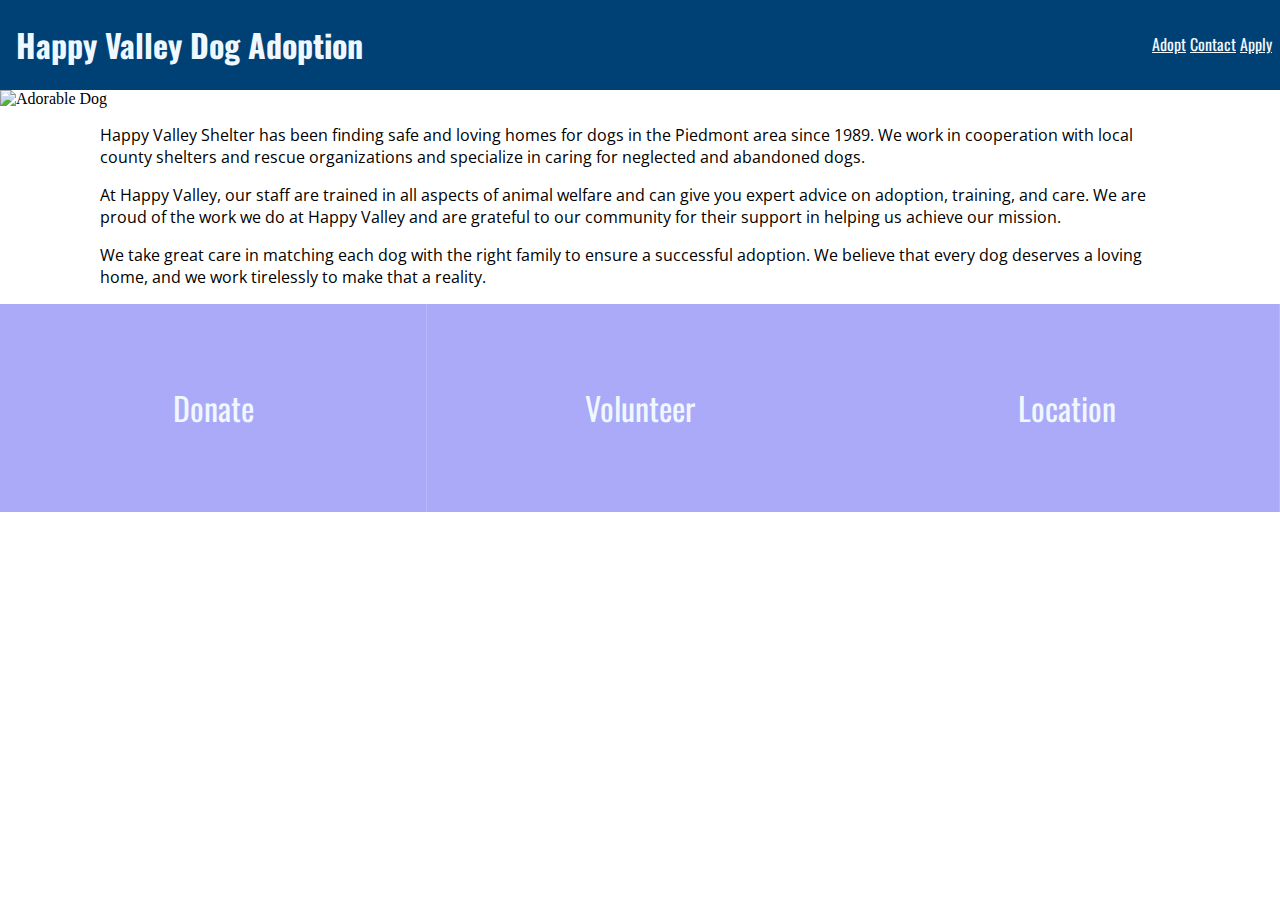
==== index.html @ e0281f9a "project update" ====
<html lang="en">
<head>
    <meta charset="UTF-8">
    <meta name="viewport" content="width=device-width, initial-scale=1.0">
    <title>Happy Valley Dog Adoption</title>
    <link rel="stylesheet" href="style.css">
    
</head>
<body>
    <header class="head">
        <div class="title"><h1>Happy Valley Dog Adoption</h1></div>
        <nav class="nav"> 
        <a href="adopt.html" class="nav-link link-with-hover">Adopt</a>
        <a href="contact.html"  class="nav-link">Contact</a>
        <a href="#"  class="nav-link">Apply</a>
    </nav>
    </header>
    <img src="images/dog-hero.jpg" alt="Adorable Dog">
    <div class="body-container">
    <p class="home-text">

        Happy Valley Shelter has been finding safe and loving homes 
        for dogs in the Piedmont area since 1989. 
        We work in cooperation with local county shelters and rescue 
        organizations and specialize in caring for neglected and 
        abandoned dogs.</p>

        <p class="home-text">
            At Happy Valley, our staff are trained in all aspects of 
            animal welfare and can give you expert advice on adoption, 
            training, and care. We are proud of the work we do at 
            Happy Valley and are grateful to our community for their 
            support in helping us achieve our mission.</p>
    
        <p class="home-text">
            We take great care in matching each dog with the right 
            family to ensure a successful adoption. We believe that 
            every dog deserves a loving home, and we work tirelessly 
            to make that a reality.</p>
    </p>
</div>
<footer>
   <div class="text donate">
       <a href="donate.html" title="giving hands">Donate</a>
    </div>
        <div class="text volunteer">
        <a href="volunteer.html" title="helping">Volunteer</a>
    </div>
    <div class="text location">
        <a href="locaton.html" title="map">Location</a>
    </div>
    </footer>
    </body>
</html>
---- style.css ----
@import url('https://fonts.googleapis.com/css2?family=Open+Sans&family=Oswald:wght@400;600&display=swap');

.head {
    background-color: #004175; 
    width: device-width;
    display: flex;
    flex-wrap: wrap;
    justify-content: space-between;

}

body {
    margin: 0;
}

.title {
    
   padding-left: 1rem;
   color:aliceblue; 
   font-family: "Oswald"; 
 
}

.nav { 
    padding-top: 2rem; 
    padding-right: .5rem;
    font-family: "Oswald";
}

.nav-link {
    color:aliceblue;
    
}

.home-text {
    padding-left: 100px;
    padding-right: 100px; 
    font-family: "Open Sans";
}

footer {
display: flex;
height: 13rem;
}

.donate {
    background: linear-gradient(rgba(85, 85, 240, 0.5),
    rgba(85, 85, 240, 0.5)), 
    url(images/donate.jpg)
    
}

.volunteer {
    background: linear-gradient(rgba(85, 85, 240, 0.5),
    rgba(85, 85, 240, 0.5)), 
    url(images/volunteer.jpg)
}

.location {
    background: linear-gradient(rgba(85, 85, 240, 0.5),
    rgba(85, 85, 240, 0.5)), 
    url(images/location.png)
}

.text {
    display: flex;
    align-items: center;
    justify-content: center;
    color: aliceblue;
    width: 33.4%;
    background-size: cover;
    background-position: center;
    font-size: 2rem;
    font-family: "Oswald";
}

footer a {
    text-decoration: none;
    color: aliceblue;
    position: relative;
    
}
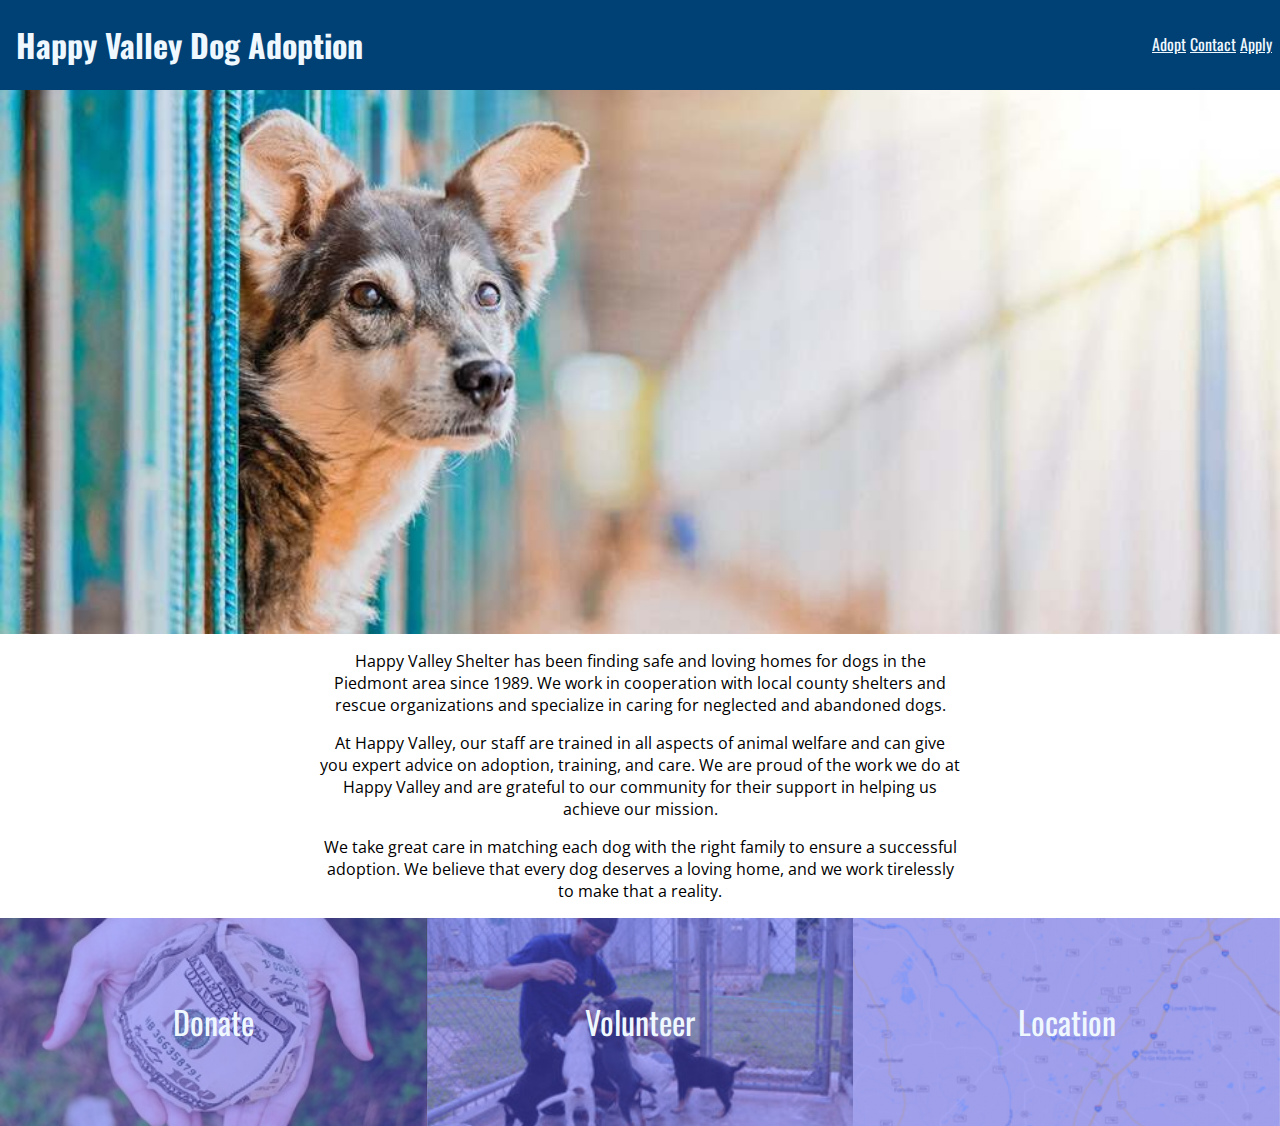
==== commit 98654234: "Merge a1a2fea3ae4e101dd866a6719c26e6d3889a941e into f491e1bca046a3d3bd176410ae090225aafa6885" ====
--- a/index.html
+++ b/index.html
@@ -15,7 +15,7 @@
         <a href="#"  class="nav-link">Apply</a>
     </nav>
     </header>
-    <img src="images/dog-hero.jpg" alt="Adorable Dog">
+    <img src="images/dog-hero.jpg" alt="Adorable Dog" class="dog-hero">
     <div class="body-container">
     <p class="home-text">
 
--- a/style.css
+++ b/style.css
@@ -32,10 +32,19 @@
     
 }
 
+.dog-hero {
+    width: 100%;
+}
+
 .home-text {
-    padding-left: 100px;
-    padding-right: 100px; 
+    width: 50%;
+    margin-left: 25%;
+    margin-right: 25%; 
     font-family: "Open Sans";
+    /* display: flex;
+    justify-content: center; */
+    position: relative;
+    text-align: center;
 }
 
 footer {
@@ -78,5 +87,24 @@
     text-decoration: none;
     color: aliceblue;
     position: relative;
-    
-}+
+}
+
+.dogs{
+    border: solid 1px gray;
+   width: fit-content;
+}
+
+.dog-pic {
+    margin: .5rem;
+}
+
+.dog-name {
+    margin-top: 0;
+    margin-left: .5rem;
+}
+
+.traits {
+
+}
+
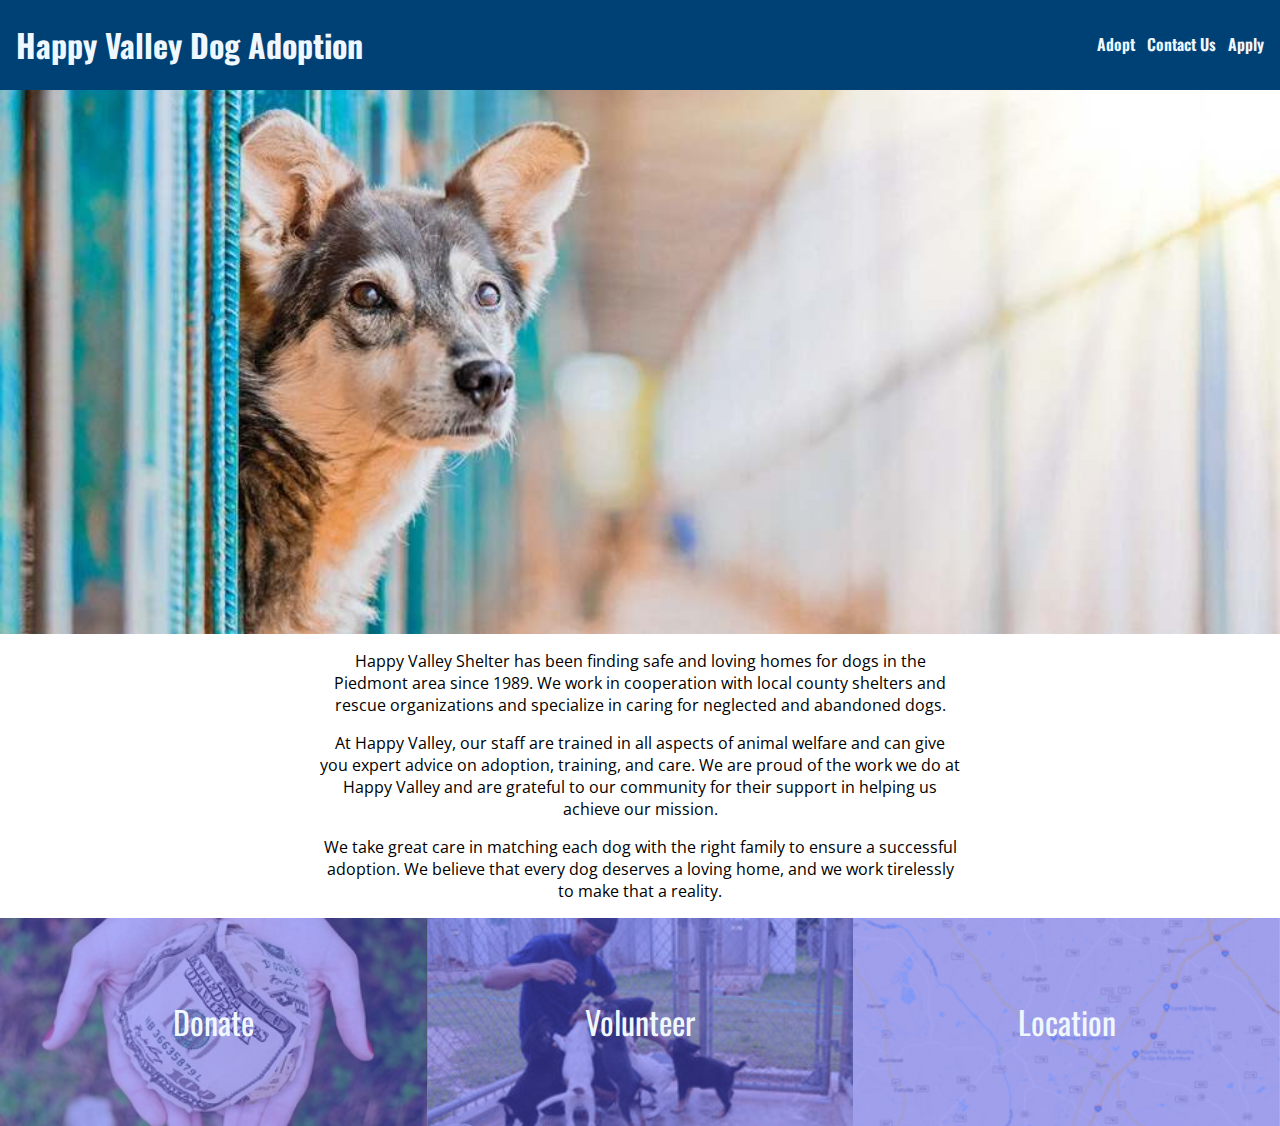
==== commit 301a1b86: "final update" ====
--- a/index.html
+++ b/index.html
@@ -11,8 +11,8 @@
         <div class="title"><h1>Happy Valley Dog Adoption</h1></div>
         <nav class="nav"> 
         <a href="adopt.html" class="nav-link link-with-hover">Adopt</a>
-        <a href="contact.html"  class="nav-link">Contact</a>
-        <a href="#"  class="nav-link">Apply</a>
+        <a href="contact.html"  class="nav-link">Contact Us</a>
+        <a href="apply.html"  class="nav-link">Apply</a>
     </nav>
     </header>
     <img src="images/dog-hero.jpg" alt="Adorable Dog" class="dog-hero">
--- a/style.css
+++ b/style.css
@@ -1,3 +1,4 @@
+
 @import url('https://fonts.googleapis.com/css2?family=Open+Sans&family=Oswald:wght@400;600&display=swap');
 
 .head {
@@ -6,7 +7,7 @@
     display: flex;
     flex-wrap: wrap;
     justify-content: space-between;
-
+    font-family: "Oswald";
 }
 
 body {
@@ -17,19 +18,22 @@
     
    padding-left: 1rem;
    color:aliceblue; 
-   font-family: "Oswald"; 
+   font-family: "Oswald";
+    
  
 }
 
 .nav { 
     padding-top: 2rem; 
-    padding-right: .5rem;
+    padding-right: 1rem;
     font-family: "Oswald";
+    font-weight: 600;
 }
 
 .nav-link {
     color:aliceblue;
-    
+    padding-left: .5rem;
+    text-decoration: none;
 }
 
 .dog-hero {
@@ -48,8 +52,8 @@
 }
 
 footer {
-display: flex;
-height: 13rem;
+    display: flex;
+    height: 13rem;
 }
 
 .donate {
@@ -89,10 +93,30 @@
     position: relative;
 
 }
+#adopt-body {
+margin-left: 3rem;
+margin-right 3rem;
 
+}
+
+#the-dogs {
+    width:devide-width;
+    margin-right: none;
+    margin-left: none;
+    padding-left: 0;
+    padding-right: 0;
+    margin-bottom: 2rem;
+    display: flex;
+    flex-wrap: wrap; 
+    justify-content: center;
+}
 .dogs{
     border: solid 1px gray;
-   width: fit-content;
+   width:min-content;
+   display: inline-block; 
+   vertical-align: top;
+   padding-bottom: 1rem;
+   margin: .5rem;
 }
 
 .dog-pic {
@@ -105,6 +129,27 @@
 }
 
 .traits {
-
+    border: none;
+    background-color: #89DEEF;
+    padding: .5rem;
+    margin: .25rem;
+    margin-left: 1rem;
+    font-size: medium;
+    display: inline-block;
+    border-radius: 12px;
 }
 
+.contact {
+margin-left: 3rem;
+font-family: "Open Sans";
+margin-bottom: 5rem;
+}
+
+.cinfo {
+    margin: none;
+    font-style: italic;
+    padding: none;
+    line-height: 0.4;
+}
+
+
